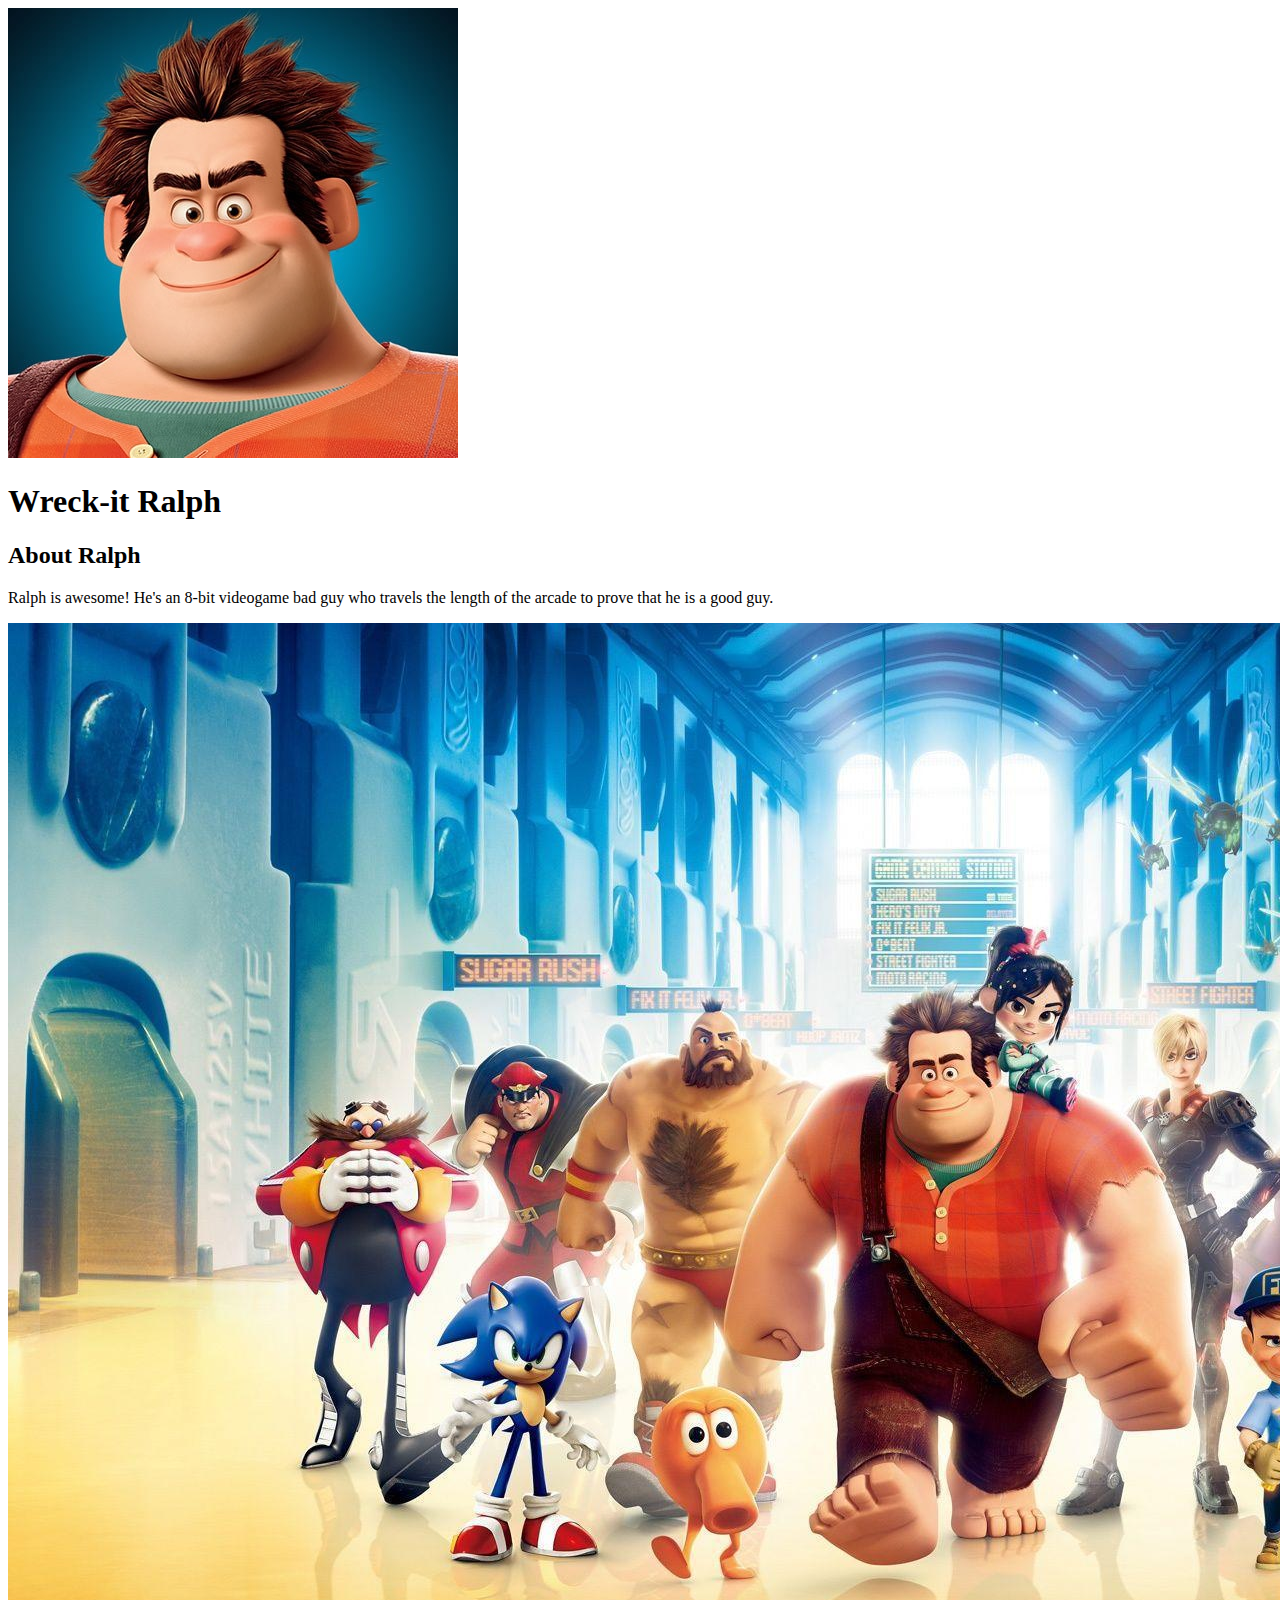
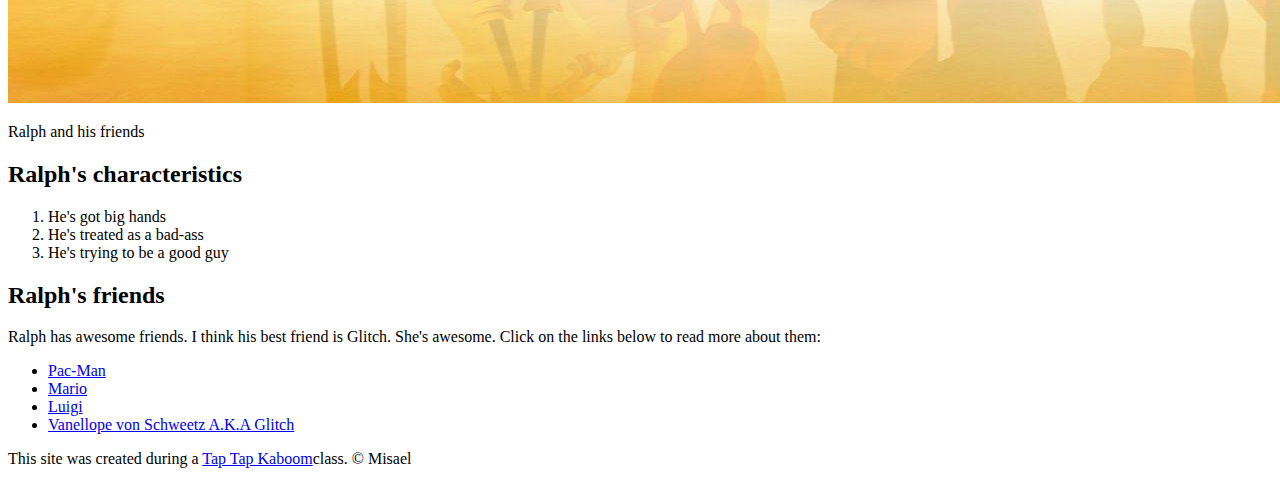
==== index.html @ ddff1754 "added our charatcters index.html file and a few images" ====
<!DOCTYPE html>
<html>
<head>
	<title>Wreck-it Ralph</title>
	<link rel="icon" href="img/ralph-avatar.jpeg">
</head>
<body>
	<!-- header element --->
	<header>
		<img src="img/ralph-avatar.jpeg">
		<h1>Wreck-it Ralph</h1>
	</header>

	<!-- main element -->
	<main>
		<h2>About Ralph</h2>
		<p>Ralph is awesome! He's an 8-bit videogame bad guy who travels the length of the arcade to prove that he is a good guy.</p>
		<img src="img/ralph-big.jpg">
		<p>Ralph and his friends</p>
		<!-- Characteristics -->
		<h2>Ralph's characteristics</h2>
		<ol>
			<li>He's got big hands</li>
			<li>He's treated as a bad-ass</li>
			<li>He's trying to be a good guy</li>
		</ol>
		<!-- Friends -->
		<h2>Ralph's friends</h2>
		<p>Ralph has awesome friends. I think his best friend is Glitch. She's awesome. Click on the links below to read more about them:</p>
		<ul>
			<li><a target="_blank" href="https://en.wikipedia.org/wiki/Pac-Man">Pac-Man</a></li>
			<li><a target="_blank" href="https://en.wikipedia.org/wiki/Mario">Mario</a></li>
			<li><a target="_blank" href="https://en.wikipedia.org/wiki/Luigi">Luigi</a></li>
			<li><a target="_blank" href="https://disney.fandom.com/wiki/Vanellope_von_Schweetz">Vanellope von Schweetz A.K.A Glitch</a></li>
		</ul>
	</main>
	<!-- Footer element -->
	<footer>
		<p>This site was created during a <a target="_blank" href="https://taptapkaboom.com">Tap Tap Kaboom</a>class. &copy; Misael</p>
	</footer>
</body>
</html>
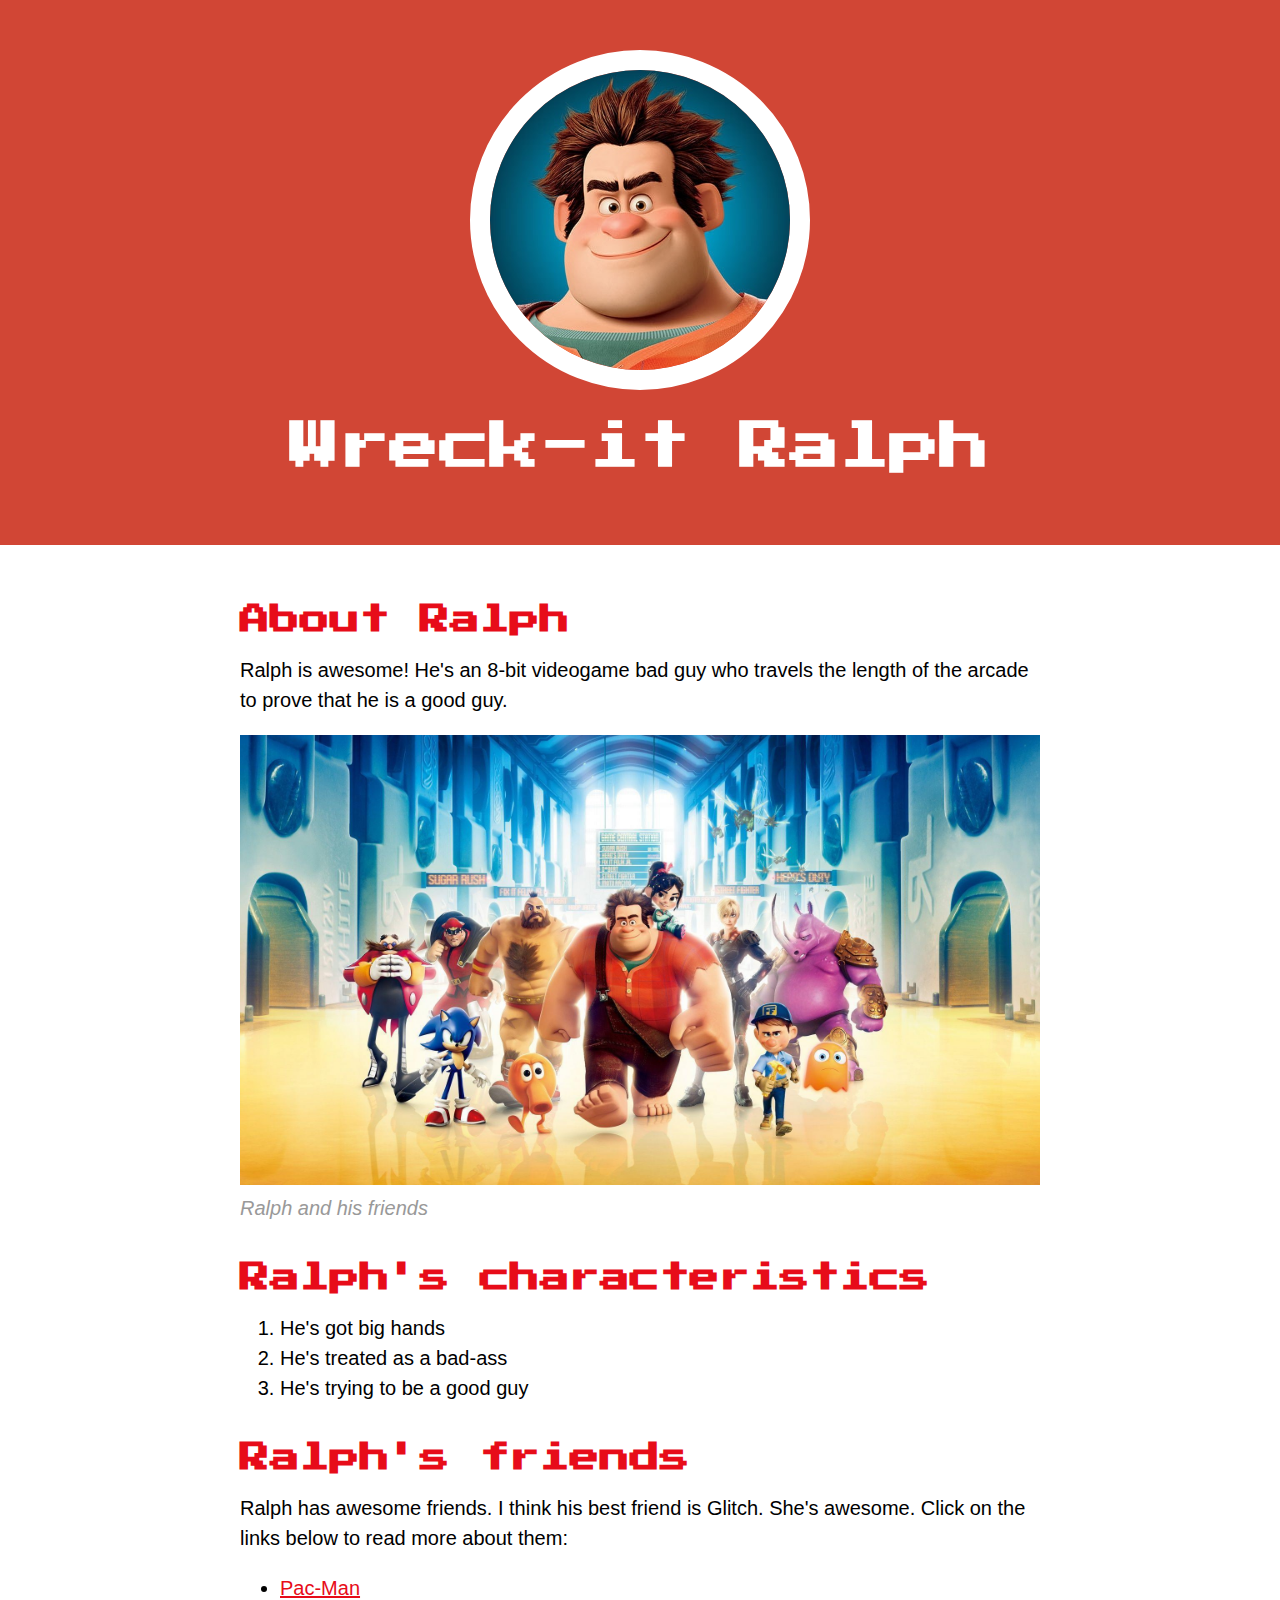
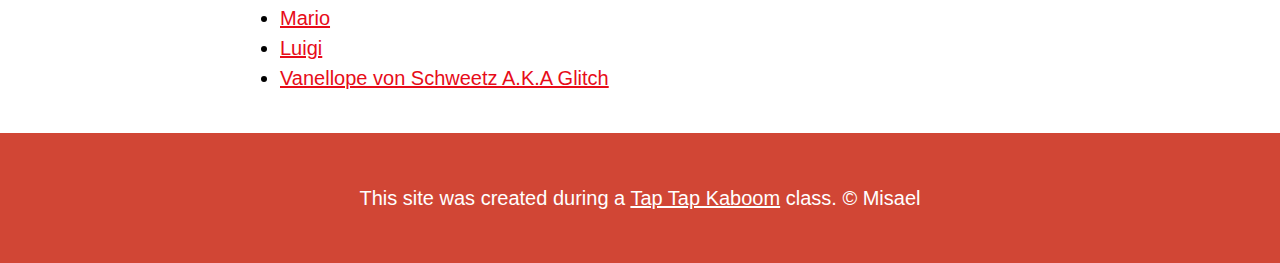
==== commit 3f27d6ed: "Wrote css for out characters website ans change some html" ====
--- a/index.html
+++ b/index.html
@@ -3,6 +3,8 @@
 <head>
 	<title>Wreck-it Ralph</title>
 	<link rel="icon" href="img/ralph-avatar.jpeg">
+	<link href="https://fonts.googleapis.com/css2?family=Press+Start+2P&display=swap" rel="stylesheet">
+	<link rel="stylesheet" type="text/css" href="css/hero.css">
 </head>
 <body>
 	<!-- header element --->
@@ -16,7 +18,7 @@
 		<h2>About Ralph</h2>
 		<p>Ralph is awesome! He's an 8-bit videogame bad guy who travels the length of the arcade to prove that he is a good guy.</p>
 		<img src="img/ralph-big.jpg">
-		<p>Ralph and his friends</p>
+		<p class="caption">Ralph and his friends</p>
 		<!-- Characteristics -->
 		<h2>Ralph's characteristics</h2>
 		<ol>
@@ -36,7 +38,7 @@
 	</main>
 	<!-- Footer element -->
 	<footer>
-		<p>This site was created during a <a target="_blank" href="https://taptapkaboom.com">Tap Tap Kaboom</a>class. &copy; Misael</p>
+		<p>This site was created during a <a target="_blank" href="https://taptapkaboom.com">Tap Tap Kaboom</a> class. &copy; Misael</p>
 	</footer>
 </body>
 </html>--- a/css/hero.css
+++ b/css/hero.css
@@ -0,0 +1,77 @@
+body{
+	margin: 0;
+	font-family: Helvetica, Arial, sans-serif;
+	font-size: 20px;
+	line-height: 30px;
+}
+
+header{
+	background-color: #d14635;
+	text-align: center;
+	padding-top: 50px;
+	padding-bottom: 50px;
+}
+
+h1, h2{
+	font-family: 'Press Start 2P', cursive;
+}
+
+header h1{
+	color: white;
+	font-size: 50px;
+}
+
+header img{
+	border-radius: 170px;
+	width: 300px;
+	border: 20px solid white;
+}
+
+main{
+	max-width: 800px;
+	margin: 0 auto;
+	padding: 20px;
+}
+
+main img{
+	max-width: 100%;
+}
+
+h2{
+	font-size: 30px;
+	color: #e70c19;
+	margin: 40px 0 10px;
+}
+
+a{
+	color:#e70c19;
+}
+a:hover{
+	color: white;
+	background-color: #483a94;
+}
+
+footer{
+	background-color: #d14635;
+	text-align: center;
+	color: white;
+	padding: 50px;
+}
+
+footer p{
+	margin: 0;
+}
+
+footer a{
+	color: white;
+}
+footer a:hover{
+	opacity: .5;
+	background-color: transparent;
+}
+
+p.caption{
+	color: #999999;
+	font-style: italic;
+	margin-top: 0;
+}